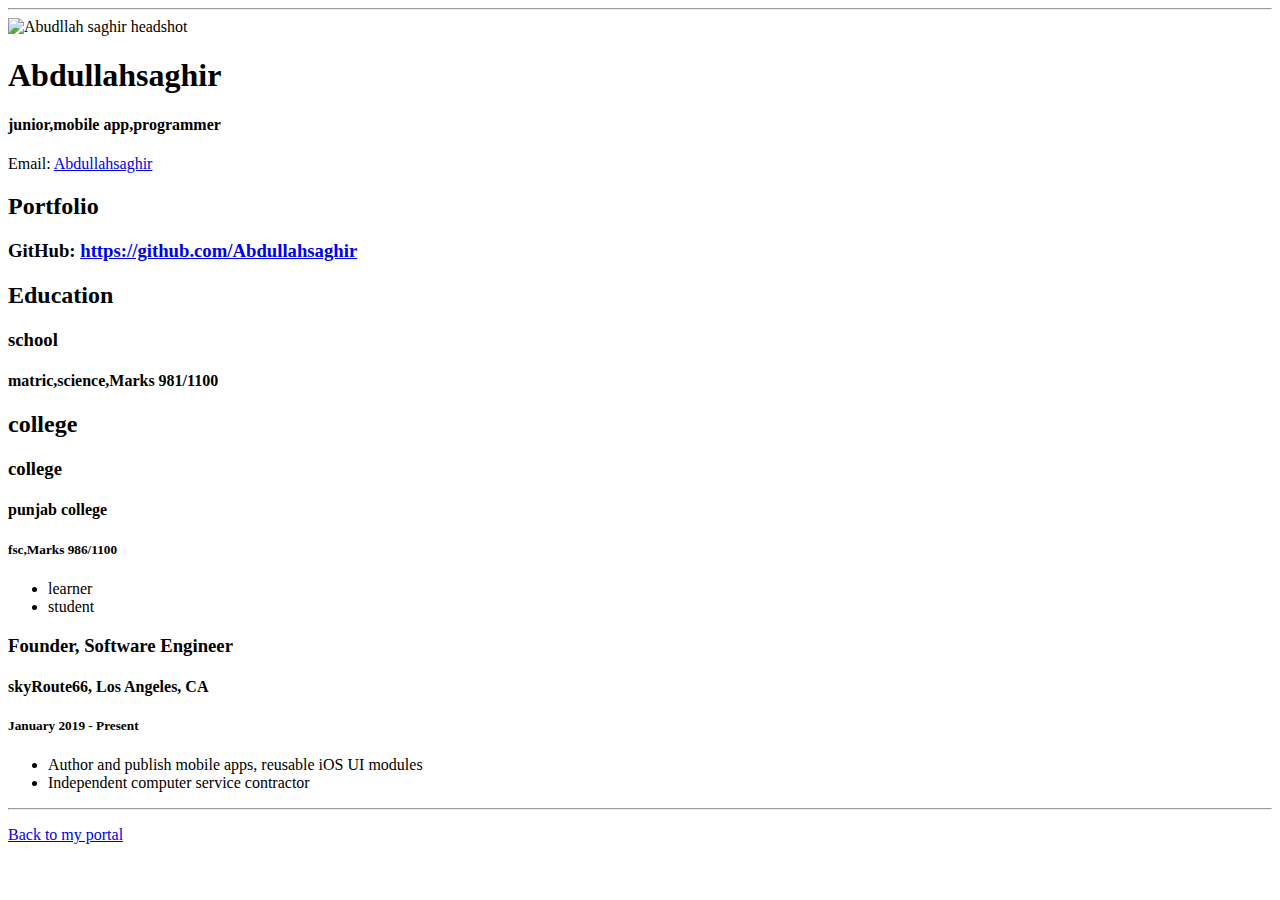
==== resume.html @ 83de1755 "Add files via upload" ====
<!doctype html>

<!-- this is a comment for human! -->

<html lang="en">

  <header>
    <title>Abdullah saghir Resume</title>
   <link rel="stylesheet" href="css/master.css">
   <link rel="FaviconIcon" href="favicon.ico" type="image/x-icon">
   <link rel="shortcut" href="favicon.ico" type="image/x-icon">
   <meta name="viewport" content="width=device=width,initial-scale=1,shrink-to-fit=no">
   <meta name="name" content="Abdullahsaghir">
   <meta name="robots" content="noindex,nofollow">
  </header>

  <body>
    <hr>

    <img src="images/headshot.jpg" alt="Abudllah saghir headshot" width="40%">

    <h1>Abdullahsaghir</h1>
    <h4>junior,mobile app,programmer</h4>

    <p>Email: <a href="mailto:abdullahsaghir877@gmail.com" target="_blank">Abdullahsaghir</a></p>
    <!-- don't post physical address, personal phone number or other personal information on the web! -->

    <h2>Portfolio</h2>
      <h3>GitHub: <a href="https://github.com/Abdullahsaghir" target="_blank">https://github.com/Abdullahsaghir</a></h3>

    <h2>Education</h2>

    <h3>school</h3>
    <h4>matric,science,Marks 981/1100</h4>

    <h2>college</h2>

    <h3>college</h3>
    <h4>punjab college</h4>
    <h5>fsc,Marks 986/1100</h5>
      <ul>
        <li>learner</li>
        <li>student</li>
      </ul>

    <h3>Founder, Software Engineer</h3>
    <h4>skyRoute66, Los Angeles, CA</h4>
    <h5>January 2019 - Present</h5>
      <ul>
        <li>Author and publish mobile apps, reusable iOS UI modules</li>
        <li>Independent computer service contractor</li>
      </ul>
  </body>

  <footer>
  <hr>
  <p><a href="index.html">Back to my portal</a><p>
  </footer>

</html>
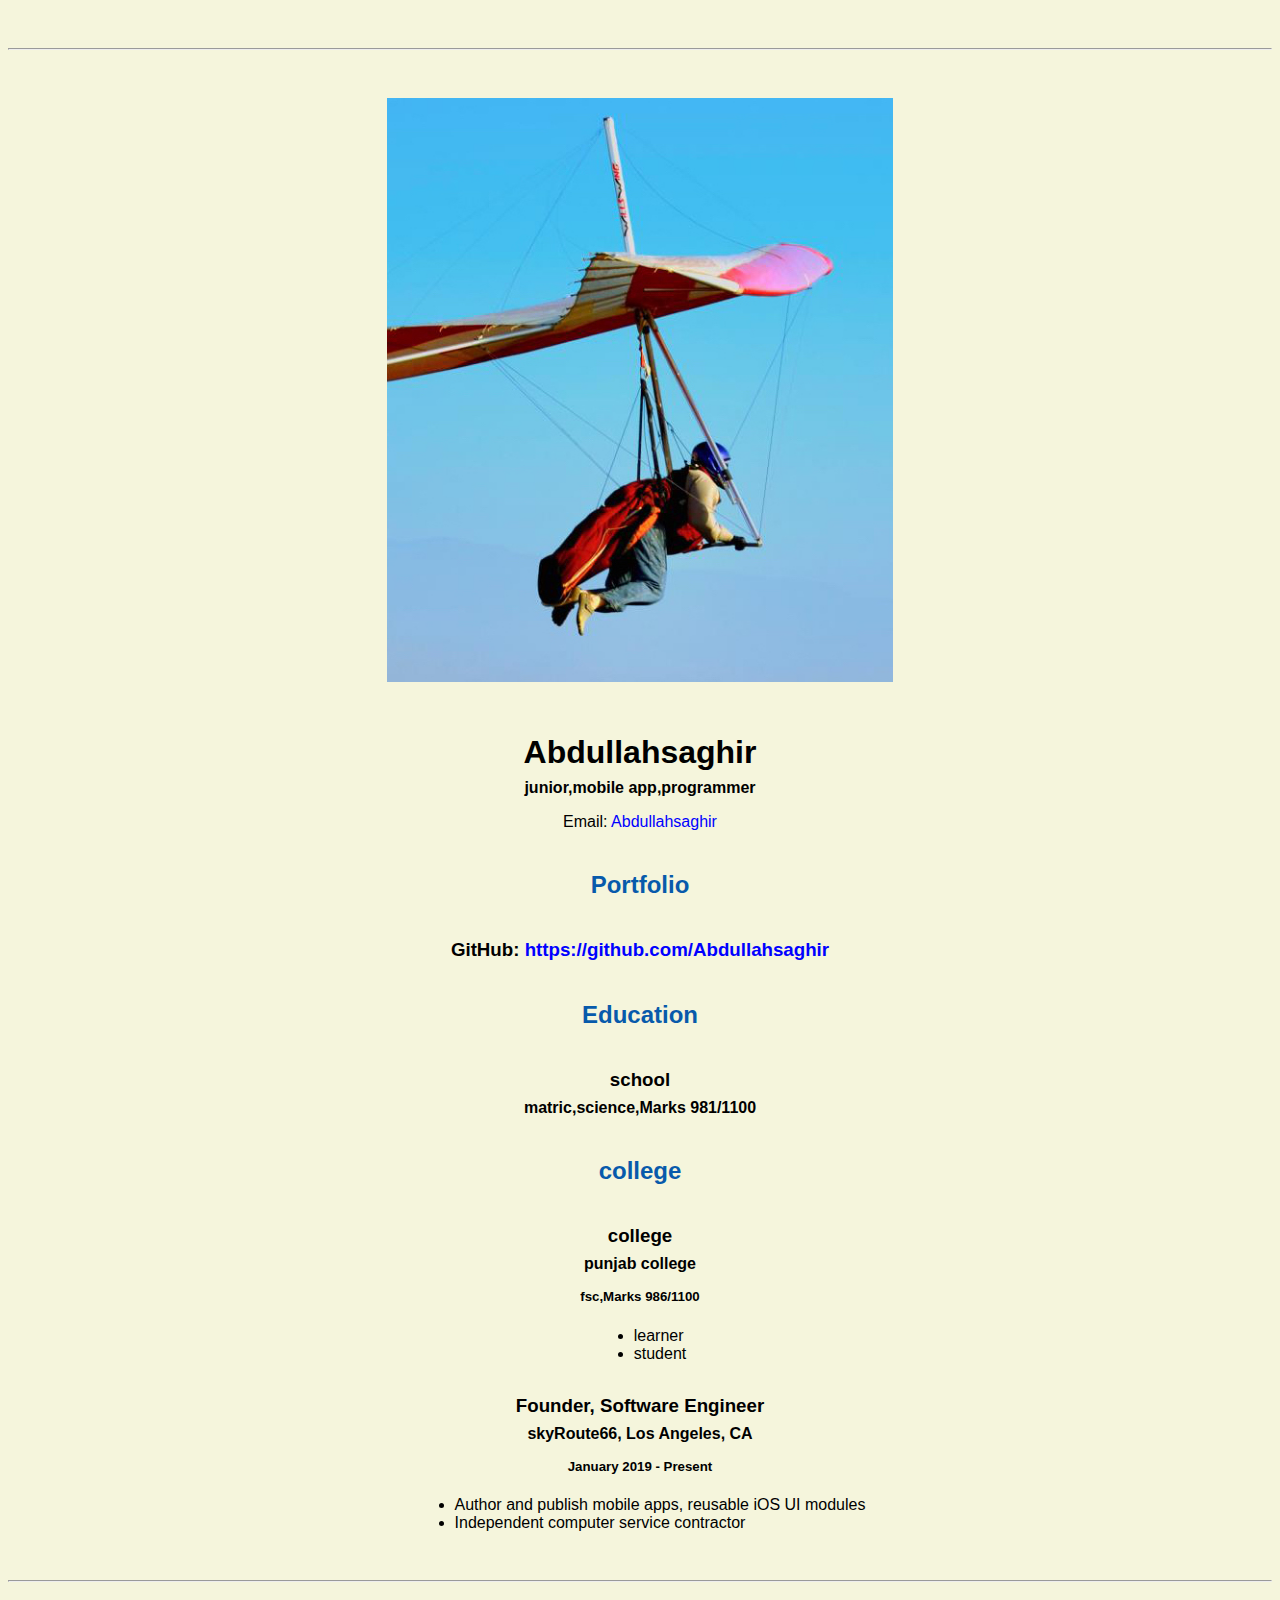
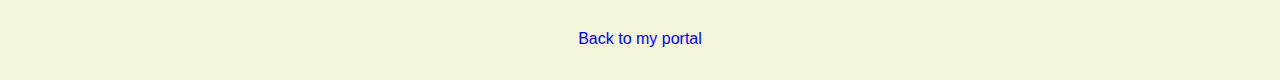
==== commit c951bf48: "Update resume.html" ====
--- a/resume.html
+++ b/resume.html
@@ -11,7 +11,7 @@
    <link rel="shortcut" href="favicon.ico" type="image/x-icon">
    <meta name="viewport" content="width=device=width,initial-scale=1,shrink-to-fit=no">
    <meta name="name" content="Abdullahsaghir">
-   <meta name="robots" content="noindex,nofollow">
+  
   </header>
 
   <body>
--- a/css/master.css
+++ b/css/master.css
@@ -0,0 +1,63 @@
+/* Cascading stylesheet for the website */
+
+/* Text inside these asterisks and slashes are comments for human */
+
+  a {
+    color: blue;/* set the text color to blue here */
+    text-decoration: none; /* This means we do not want hyperlinks to be underlined */
+  }
+
+  a:hover {
+    color: red;/* set the text color to red here */
+    text-decoration: none; /* This means we do not want hyperlinks to be underlined */
+  }
+
+  body {
+    background-color: beige;/* set the background color here */
+    color: black;/* set the text color to black here */
+    font-family: Arial,helvetica,sans-serif;/* set the font here */
+    text-align: center;/* set the text alignment here */
+   }
+
+  footer {
+    margin-top: 2rem;
+    margin-bottom: 2rem;
+  }
+
+  h1 {
+    margin-bottom: 0.5rem;
+    margin-top: 3rem;
+   }
+
+  h2 {
+    color: #075AAB;/* set the text color of to #075AAB here */
+    /* set both the bottom margin and top margin to 2.5rem here */
+    margin-bottom: 2.5rem;
+    margin-top: 2.5rem;
+   }
+
+  h3 {
+    margin-bottom: 0;
+    margin-top: 2rem;
+  }
+
+  h4 {
+    margin-bottom: 1rem;
+    margin-top: 0.5rem;
+  }
+
+  h5 {
+    margin-top: 0.5rem;
+  }
+
+  hr {
+    margin-bottom: 3rem;
+    margin-top: 3rem;
+  }
+
+  /* this controls how the bullet points in the resume page looks */
+  ul {
+    display: table;
+    margin: 0 auto;
+    text-align: left;
+  }
